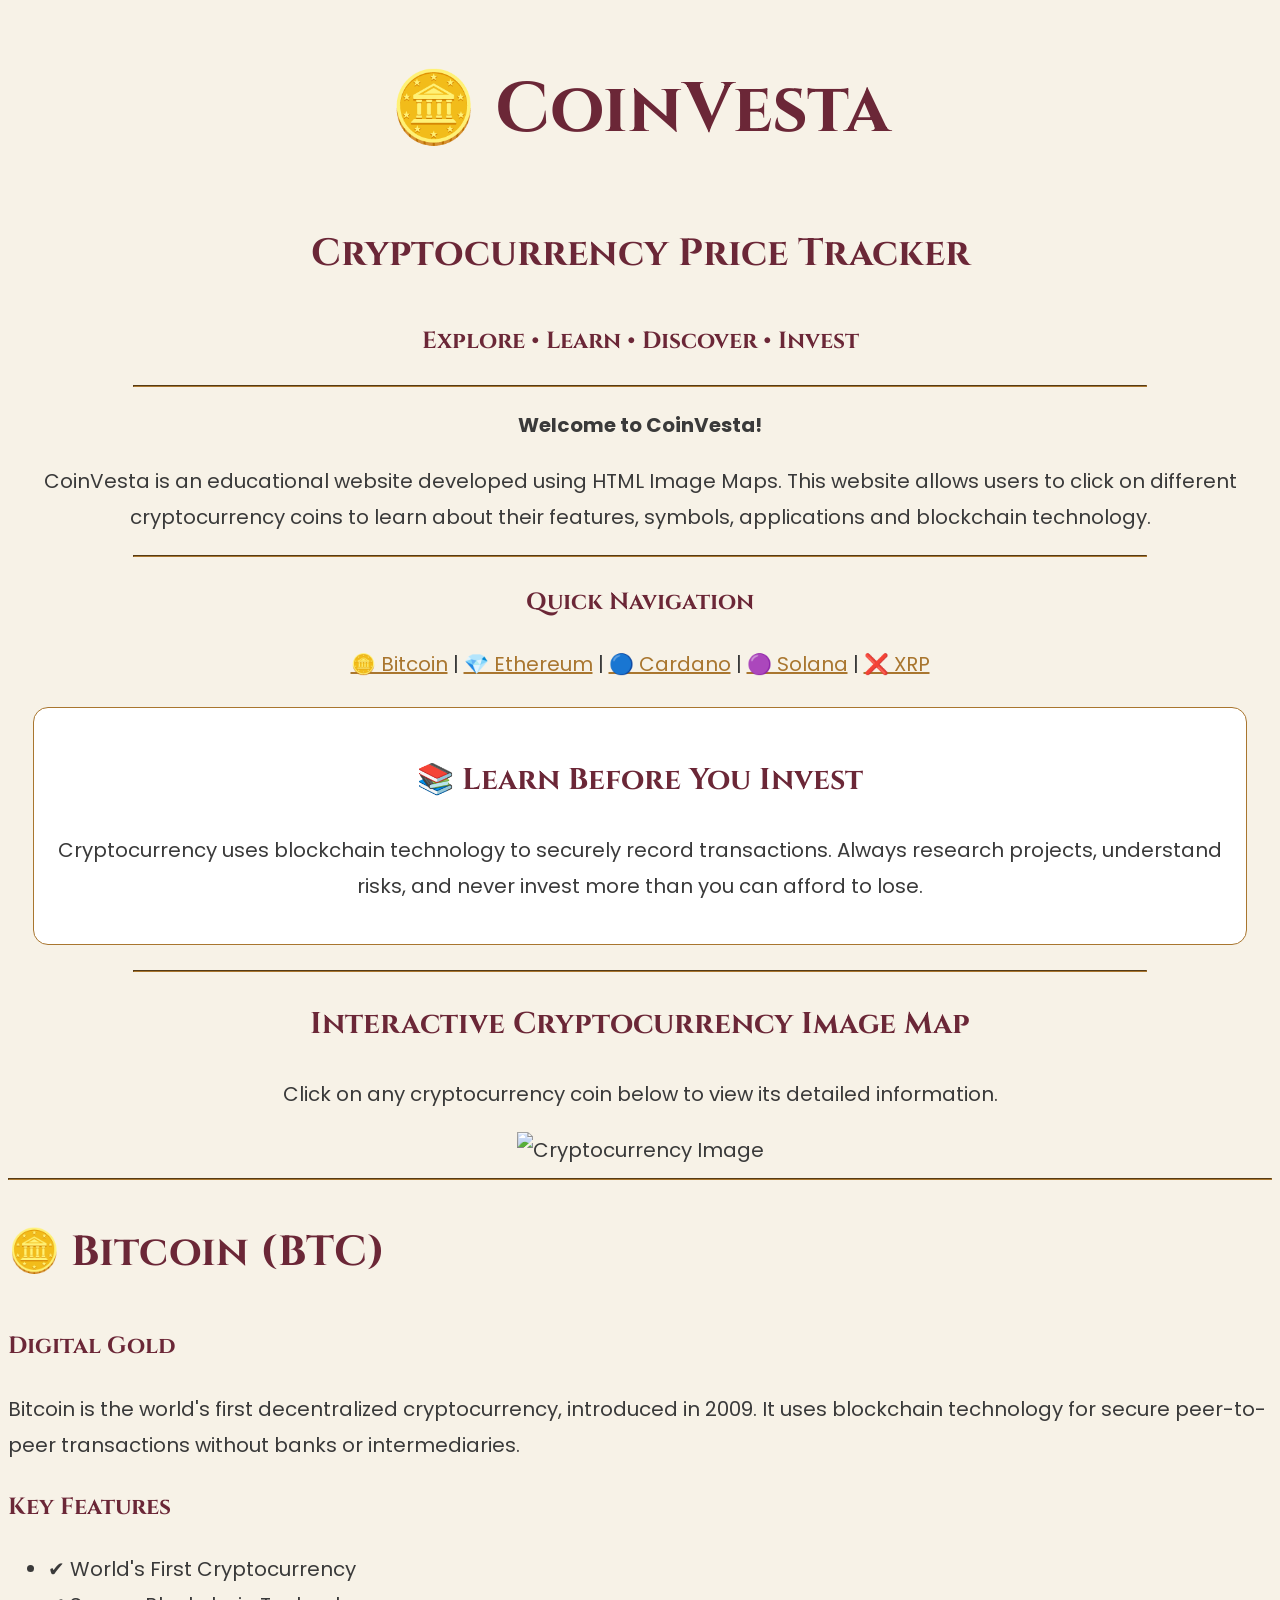
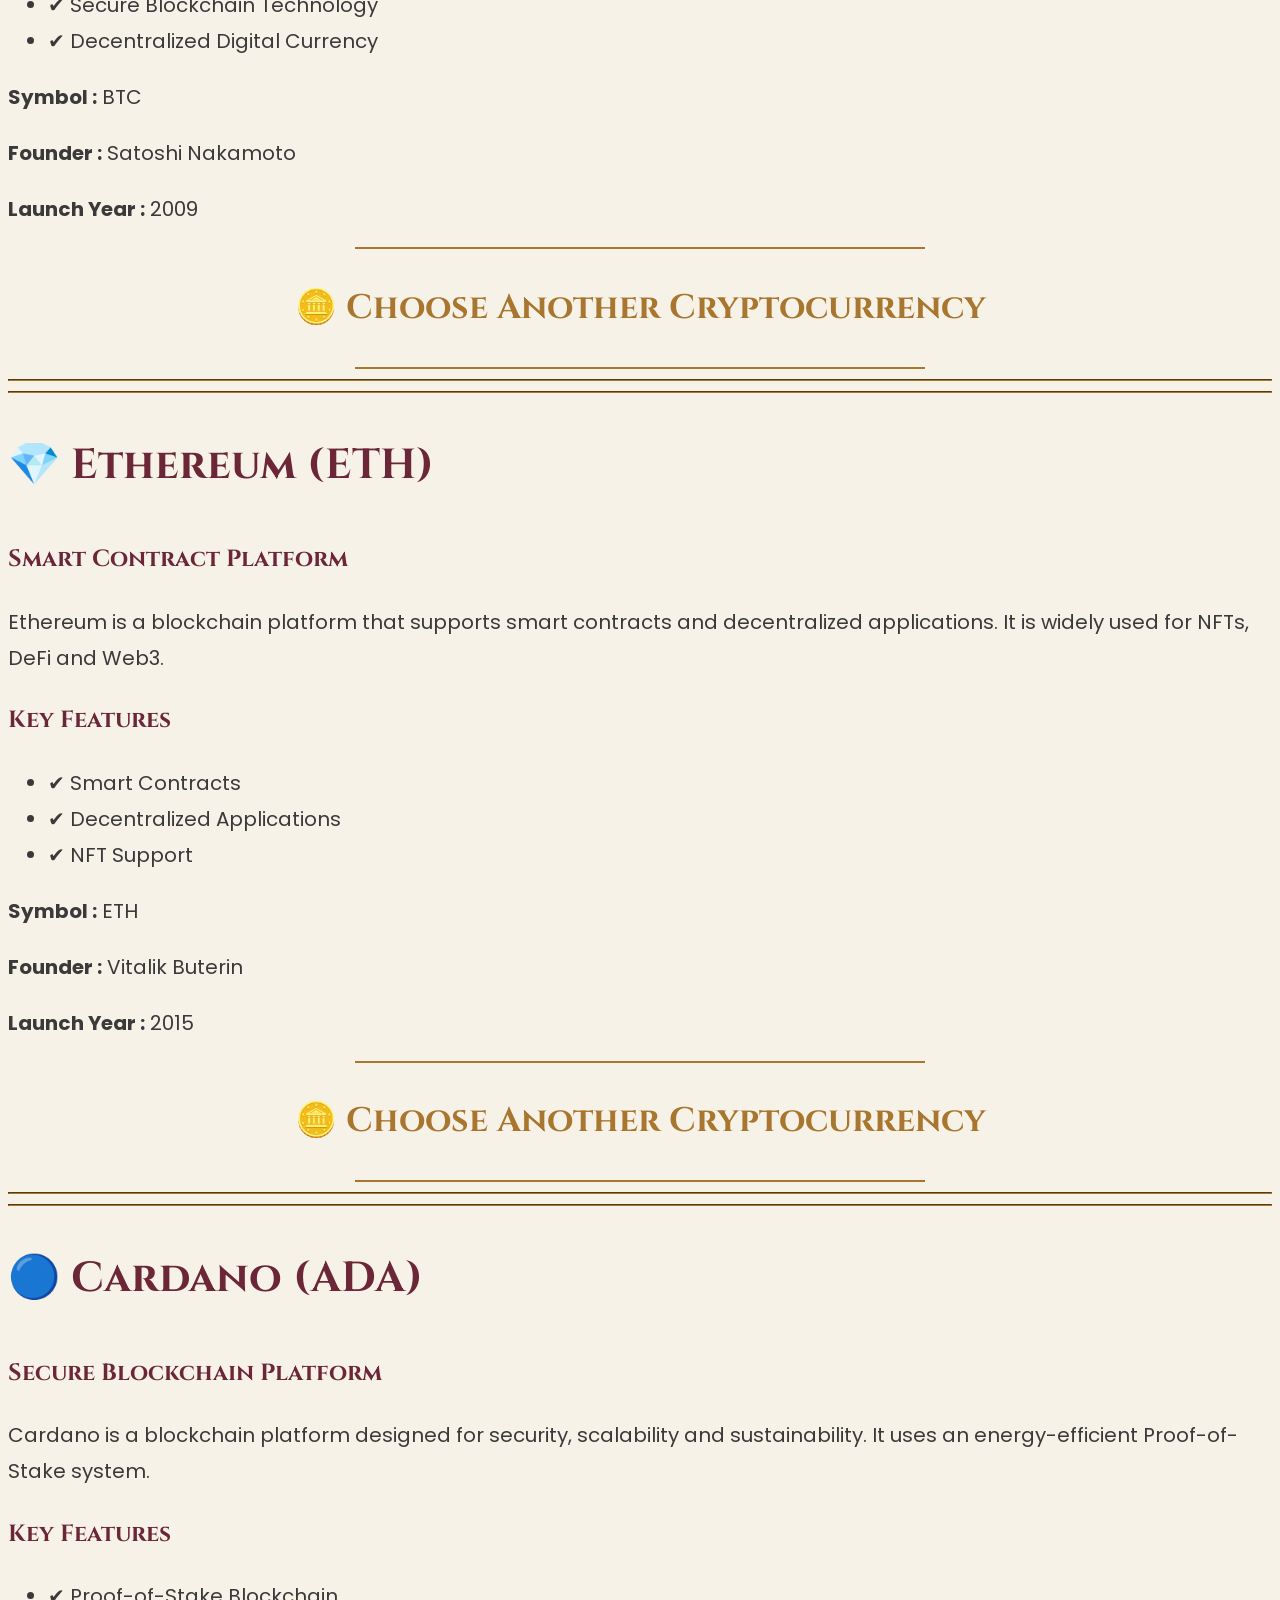
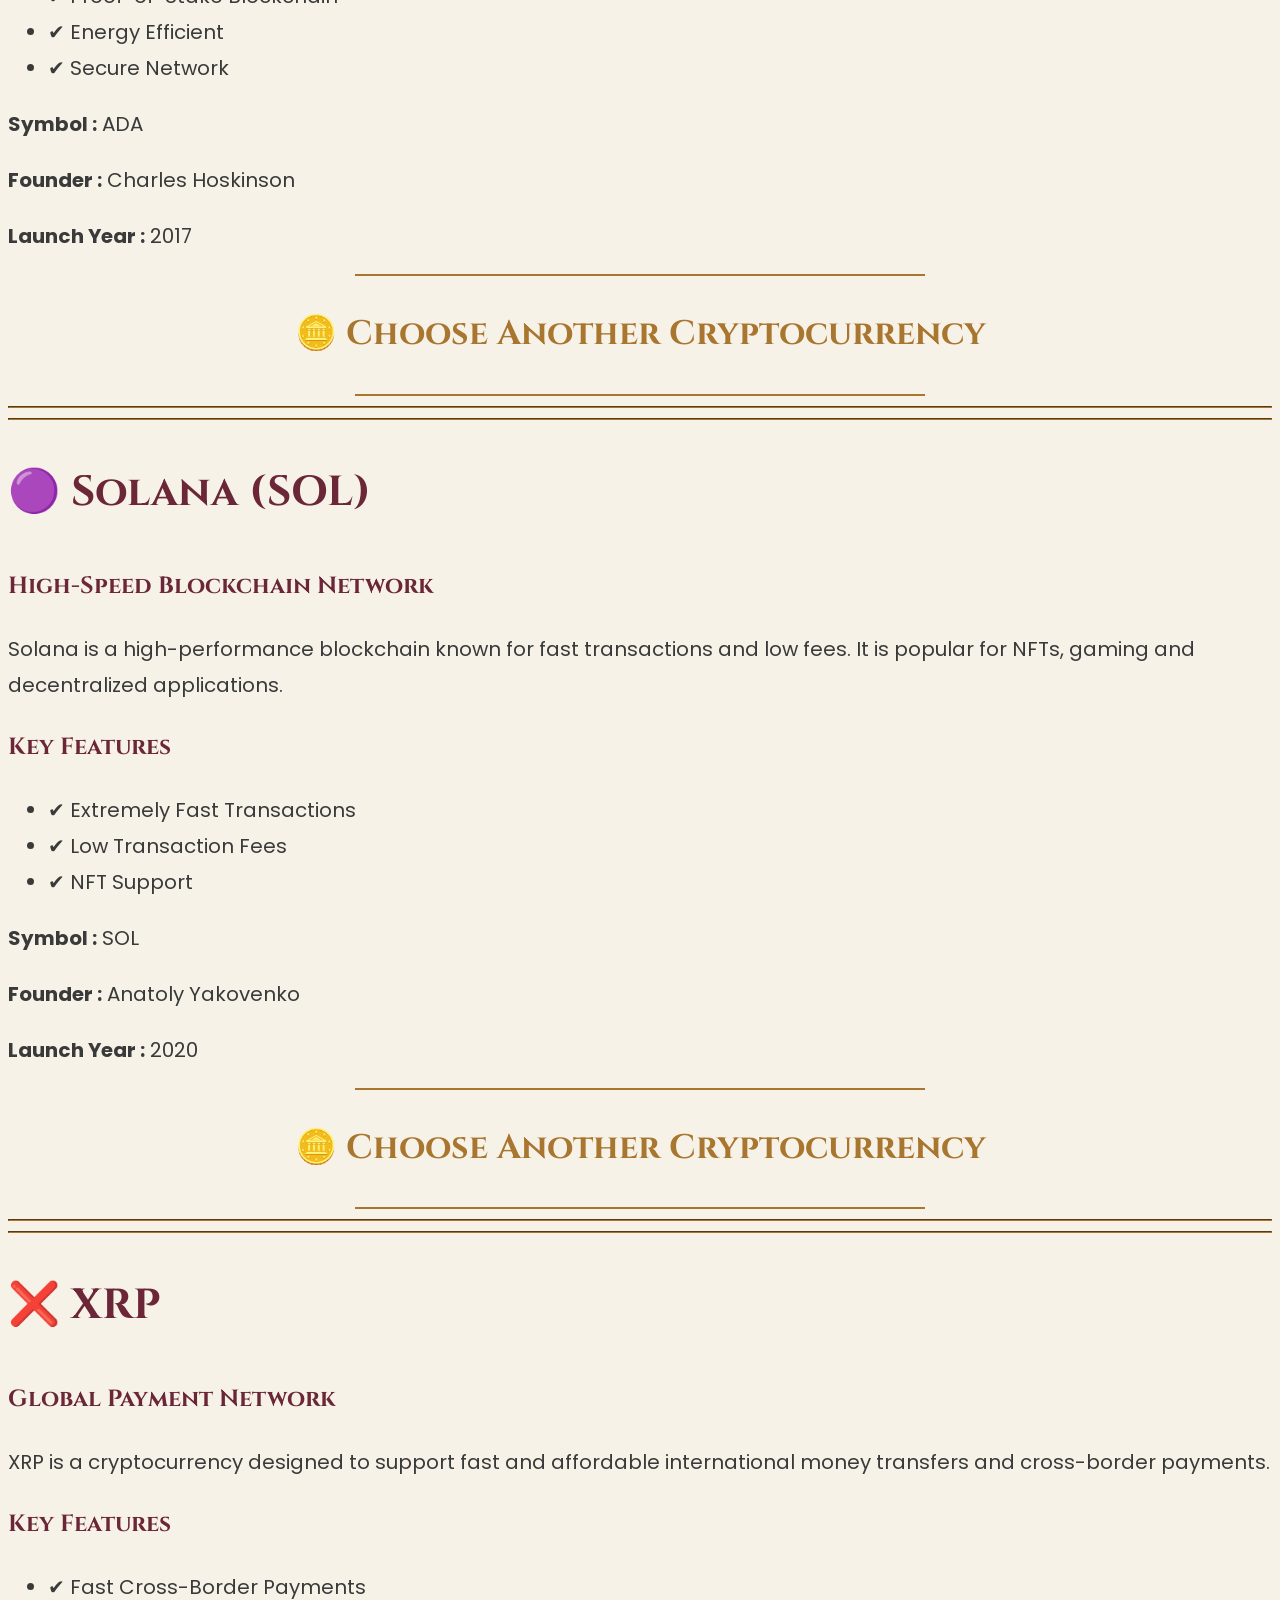
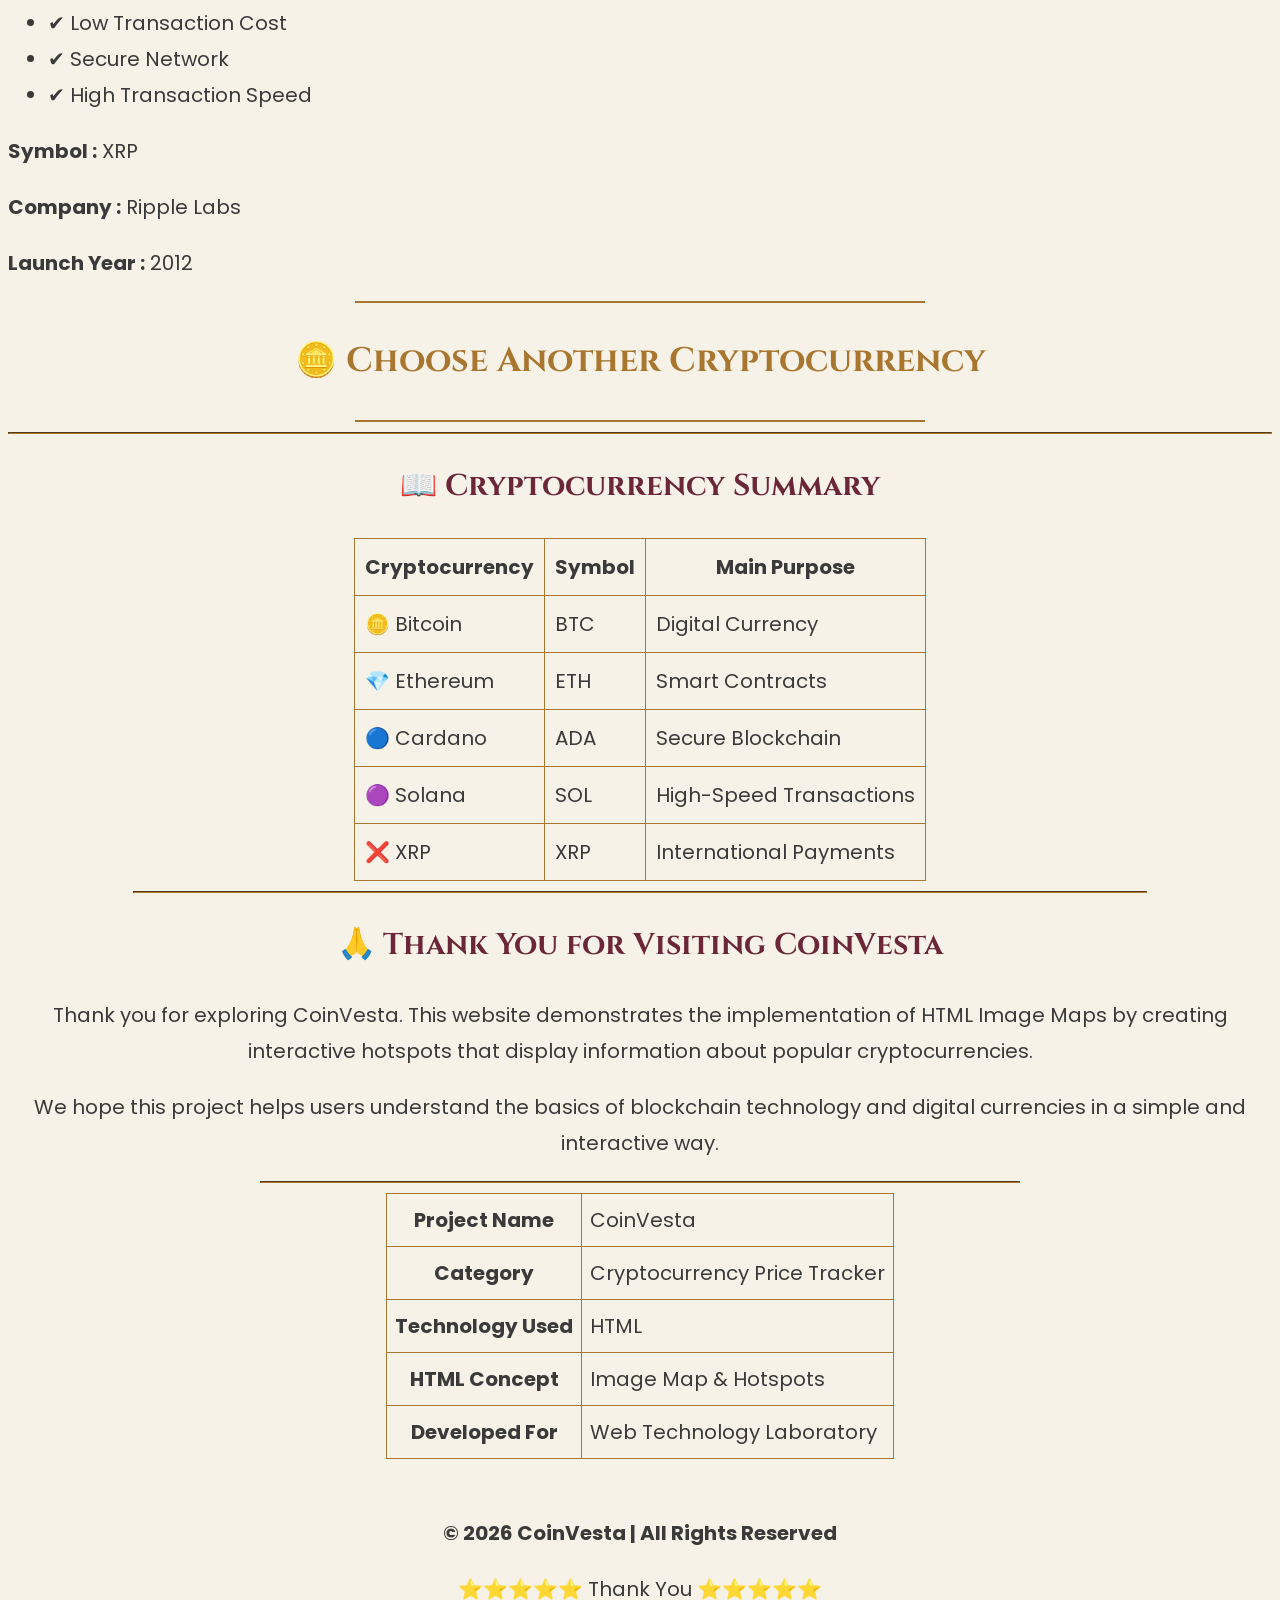
==== index.html @ 27be0dd7 "Rename index.html.html to index.html" ====
<!DOCTYPE html>
<html>

<head>
<link href="https://fonts.googleapis.com/css2?family=Cinzel:wght@600;700&family=Poppins:wght@300;400;600&display=swap" rel="stylesheet">
<style>body{background:#f7f2e7;color:#3a3a3a;font-family:Poppins,sans-serif;font-size:20px;line-height:1.8}h1,h2,h3{font-family:Cinzel,serif;color:#6b2737}a{color:#a9762f}table,th,td{border:1px solid #a9762f;border-collapse:collapse}hr{border-color:#a9762f}.card{background:#ffffff;padding:20px;border:1px solid #a9762f;border-radius:15px;margin:25px}</style>
    <title>CoinVesta - Cryptocurrency Price Tracker</title>
</head>

<body>

<a id="top"></a>

<center>

<h1 style="font-size:70px;">🪙 CoinVesta</h1>

<h2 style="font-size:38px;">Cryptocurrency Price Tracker</h2>

<h3>Explore • Learn • Discover • Invest</h3>

<hr width="80%">

<p>
<b>Welcome to CoinVesta!</b>
</p>

<p>
CoinVesta is an educational website developed using HTML Image Maps.
This website allows users to click on different cryptocurrency coins
to learn about their features, symbols, applications and blockchain technology.
</p>

<hr width="80%">

<h3>Quick Navigation</h3>

<a href="#bitcoin">🪙 Bitcoin</a> |
<a href="#ethereum">💎 Ethereum</a> |
<a href="#cardano">🔵 Cardano</a> |
<a href="#solana">🟣 Solana</a> |
<a href="#xrp">❌ XRP</a>

<div class="card"><h2>📚 Learn Before You Invest</h2><p>Cryptocurrency uses blockchain technology to securely record transactions. Always research projects, understand risks, and never invest more than you can afford to lose.</p></div><hr width="80%">

<h2>Interactive Cryptocurrency Image Map</h2>

<p>

Click on any cryptocurrency coin below to view its detailed information.

</p>

<img src="images/crypto-bg.jpg"
     width="900"
     usemap="#coinmap"
     alt="Cryptocurrency Image"
     id="coins">

<map name="coinmap">

<area shape="circle"
coords="450,360,105"
href="#bitcoin"
alt="Bitcoin"
title="Bitcoin">

<area shape="poly"
coords="275,250,310,170,345,250,310,330"
href="#ethereum"
alt="Ethereum"
title="Ethereum">

<area shape="circle"
coords="525,150,42"
href="#cardano"
alt="Cardano"
title="Cardano">

<area shape="circle"
coords="176,455,48"
href="#solana"
alt="Solana"
title="Solana">

<area shape="circle"
coords="772,365,42"
href="#xrp"
alt="XRP"
title="XRP">

</map>

</center>

<hr>

<h2 id="bitcoin" style="font-size:42px;">🪙 Bitcoin (BTC)</h2>

<h3>Digital Gold</h3>
<p>
Bitcoin is the world's first decentralized cryptocurrency, introduced in
2009. It uses blockchain technology for secure peer-to-peer transactions
without banks or intermediaries.
</p>
<h3>Key Features</h3>
<ul>
<li>✔ World's First Cryptocurrency</li>
<li>✔ Secure Blockchain Technology</li>
<li>✔ Decentralized Digital Currency</li>
</ul>
<p>
<b>Symbol :</b> BTC
</p>
<p>
<b>Founder :</b> Satoshi Nakamoto
</p>
<p>
<b>Launch Year :</b> 2009
</p>
<center>
<hr color="#A9762F" width="45%">
<h2 style="font-family:Cinzel;font-size:34px;color:#6B2737;">
<a href="#coins" style="color:#A9762F;text-decoration:none;">
🪙 Choose Another Cryptocurrency
</a>
</h2>
<hr color="#A9762F" width="45%">
</center>
<hr>

<hr>
<h2 id="ethereum" style="font-size:42px;">💎 Ethereum (ETH)</h2>

<h3>Smart Contract Platform</h3>

<p>
Ethereum is a blockchain platform that supports smart contracts and
decentralized applications. It is widely used for NFTs, DeFi and Web3.
</p>

<h3>Key Features</h3>
<ul>
<li>✔ Smart Contracts</li>
<li>✔ Decentralized Applications</li>
<li>✔ NFT Support</li>
</ul>

<p>
<b>Symbol :</b> ETH
</p>

<p>
<b>Founder :</b> Vitalik Buterin
</p>

<p>
<b>Launch Year :</b> 2015
</p>

<center>
<hr color="#A9762F" width="45%">

<h2 style="font-family:Cinzel;font-size:34px;color:#6B2737;">
<a href="#coins" style="color:#A9762F;text-decoration:none;">
🪙 Choose Another Cryptocurrency
</a>
</h2>

<hr color="#A9762F" width="45%">
</center>
<hr>

<hr>

<h2 id="cardano" style="font-size:42px;">🔵 Cardano (ADA)</h2>

<h3>Secure Blockchain Platform</h3>

<p>
Cardano is a blockchain platform designed for security, scalability and
sustainability. It uses an energy-efficient Proof-of-Stake system.
</p>

<h3>Key Features</h3>

<ul>
<li>✔ Proof-of-Stake Blockchain</li>
<li>✔ Energy Efficient</li>
<li>✔ Secure Network</li>
</ul>

</ul>

<p>
<b>Symbol :</b> ADA
</p>

<p>
<b>Founder :</b> Charles Hoskinson
</p>

<p>
<b>Launch Year :</b> 2017
</p>

<center>
<hr color="#A9762F" width="45%">

<h2 style="font-family:Cinzel;font-size:34px;color:#6B2737;">
<a href="#coins" style="color:#A9762F;text-decoration:none;">
🪙 Choose Another Cryptocurrency
</a>
</h2>

<hr color="#A9762F" width="45%">
</center>

<hr>

<hr>

<h2 id="solana" style="font-size:42px;">🟣 Solana (SOL)</h2>

<h3>High-Speed Blockchain Network</h3>

<p>
Solana is a high-performance blockchain known for fast transactions and
low fees. It is popular for NFTs, gaming and decentralized applications.
</p>

<h3>Key Features</h3>

<ul>
<li>✔ Extremely Fast Transactions</li>
<li>✔ Low Transaction Fees</li>
<li>✔ NFT Support</li>
</ul>

<p>
<b>Symbol :</b> SOL
</p>

<p>
<b>Founder :</b> Anatoly Yakovenko
</p>

<p>
<b>Launch Year :</b> 2020
</p>
<center>
<hr color="#A9762F" width="45%">

<h2 style="font-family:Cinzel;font-size:34px;color:#6B2737;">
<a href="#coins" style="color:#A9762F;text-decoration:none;">
🪙 Choose Another Cryptocurrency
</a>
</h2>
<hr color="#A9762F" width="45%">
</center>
<hr>

<hr>

<h2 id="xrp" style="font-size:42px;">❌ XRP</h2>

<h3>Global Payment Network</h3>

<p>
XRP is a cryptocurrency designed to support fast and affordable
international money transfers and cross-border payments.
</p>

<h3>Key Features</h3>

<ul>
<li>✔ Fast Cross-Border Payments</li>
<li>✔ Low Transaction Cost</li>
<li>✔ Secure Network</li>
<li>✔ High Transaction Speed</li>
</ul>

<p>
<b>Symbol :</b> XRP
</p>

<p>
<b>Company :</b> Ripple Labs
</p>

<p>
<b>Launch Year :</b> 2012
</p>
<center>
<hr color="#A9762F" width="45%">
<h2 style="font-family:Cinzel;font-size:34px;color:#6B2737;">
<a href="#coins" style="color:#A9762F;text-decoration:none;">
🪙 Choose Another Cryptocurrency
</a>
</h2>
<hr color="#A9762F" width="45%">
</center>
<hr>

<center>

<h2>📖 Cryptocurrency Summary</h2>

<table border="1" cellpadding="10" cellspacing="0">

<tr>
<th>Cryptocurrency</th>
<th>Symbol</th>
<th>Main Purpose</th>
</tr>

<tr>
<td>🪙 Bitcoin</td>
<td>BTC</td>
<td>Digital Currency</td>
</tr>

<tr>
<td>💎 Ethereum</td>
<td>ETH</td>
<td>Smart Contracts</td>
</tr>

<tr>
<td>🔵 Cardano</td>
<td>ADA</td>
<td>Secure Blockchain</td>
</tr>

<tr>
<td>🟣 Solana</td>
<td>SOL</td>
<td>High-Speed Transactions</td>
</tr>

<tr>
<td>❌ XRP</td>
<td>XRP</td>
<td>International Payments</td>
</tr>

</table>

<hr width="80%">

<h2>🙏 Thank You for Visiting CoinVesta</h2>

<p>
Thank you for exploring CoinVesta. This website demonstrates the
implementation of HTML Image Maps by creating interactive hotspots
that display information about popular cryptocurrencies.
</p>

<p>
We hope this project helps users understand the basics of blockchain
technology and digital currencies in a simple and interactive way.
</p>

<hr width="60%">

<table border="1" cellpadding="8">

<tr>
<th>Project Name</th>
<td>CoinVesta</td>
</tr>

<tr>
<th>Category</th>
<td>Cryptocurrency Price Tracker</td>
</tr>

<tr>
<th>Technology Used</th>
<td>HTML</td>
</tr>

<tr>
<th>HTML Concept</th>
<td>Image Map & Hotspots</td>
</tr>

<tr>
<th>Developed For</th>
<td>Web Technology Laboratory</td>
</tr>

</table>

<br>

<p>
<b>© 2026 CoinVesta | All Rights Reserved</b>
</p>

<p>
⭐⭐⭐⭐⭐ Thank You ⭐⭐⭐⭐⭐
</p>

</center>

</body>

</html>
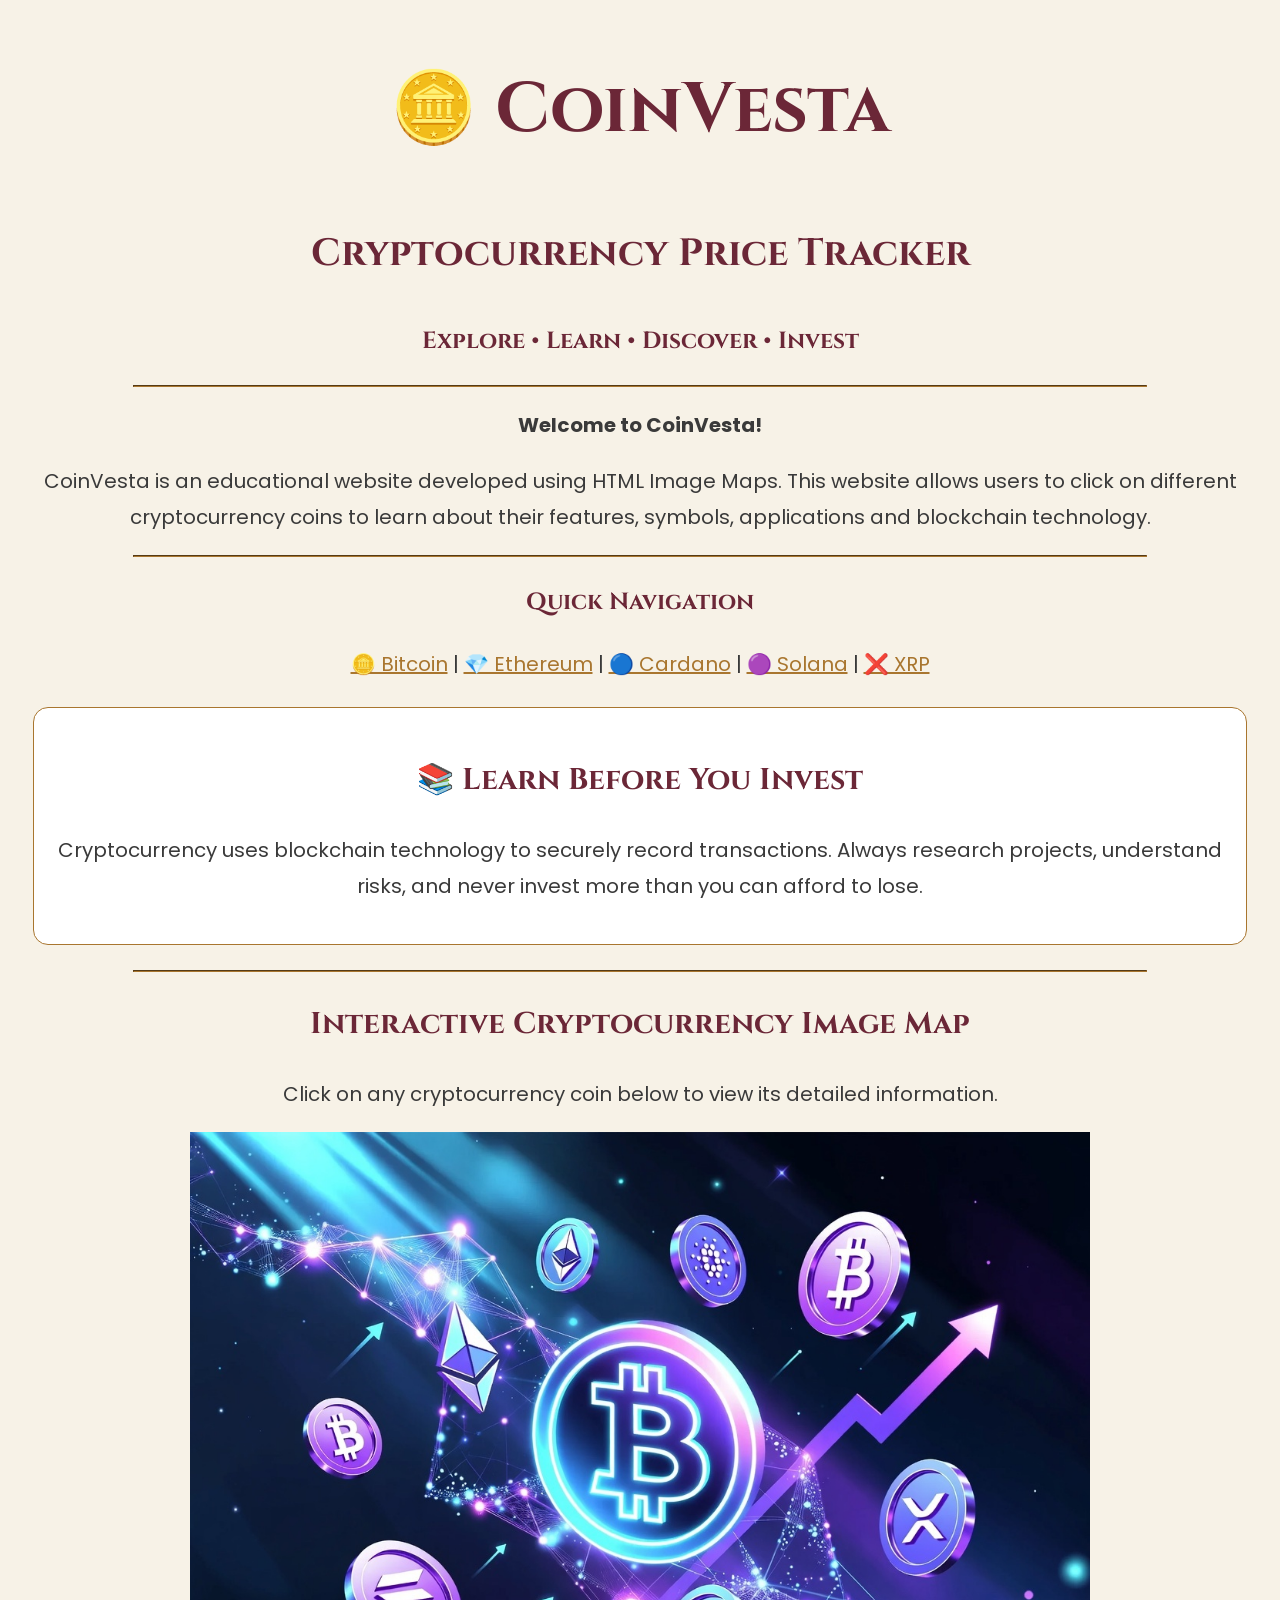
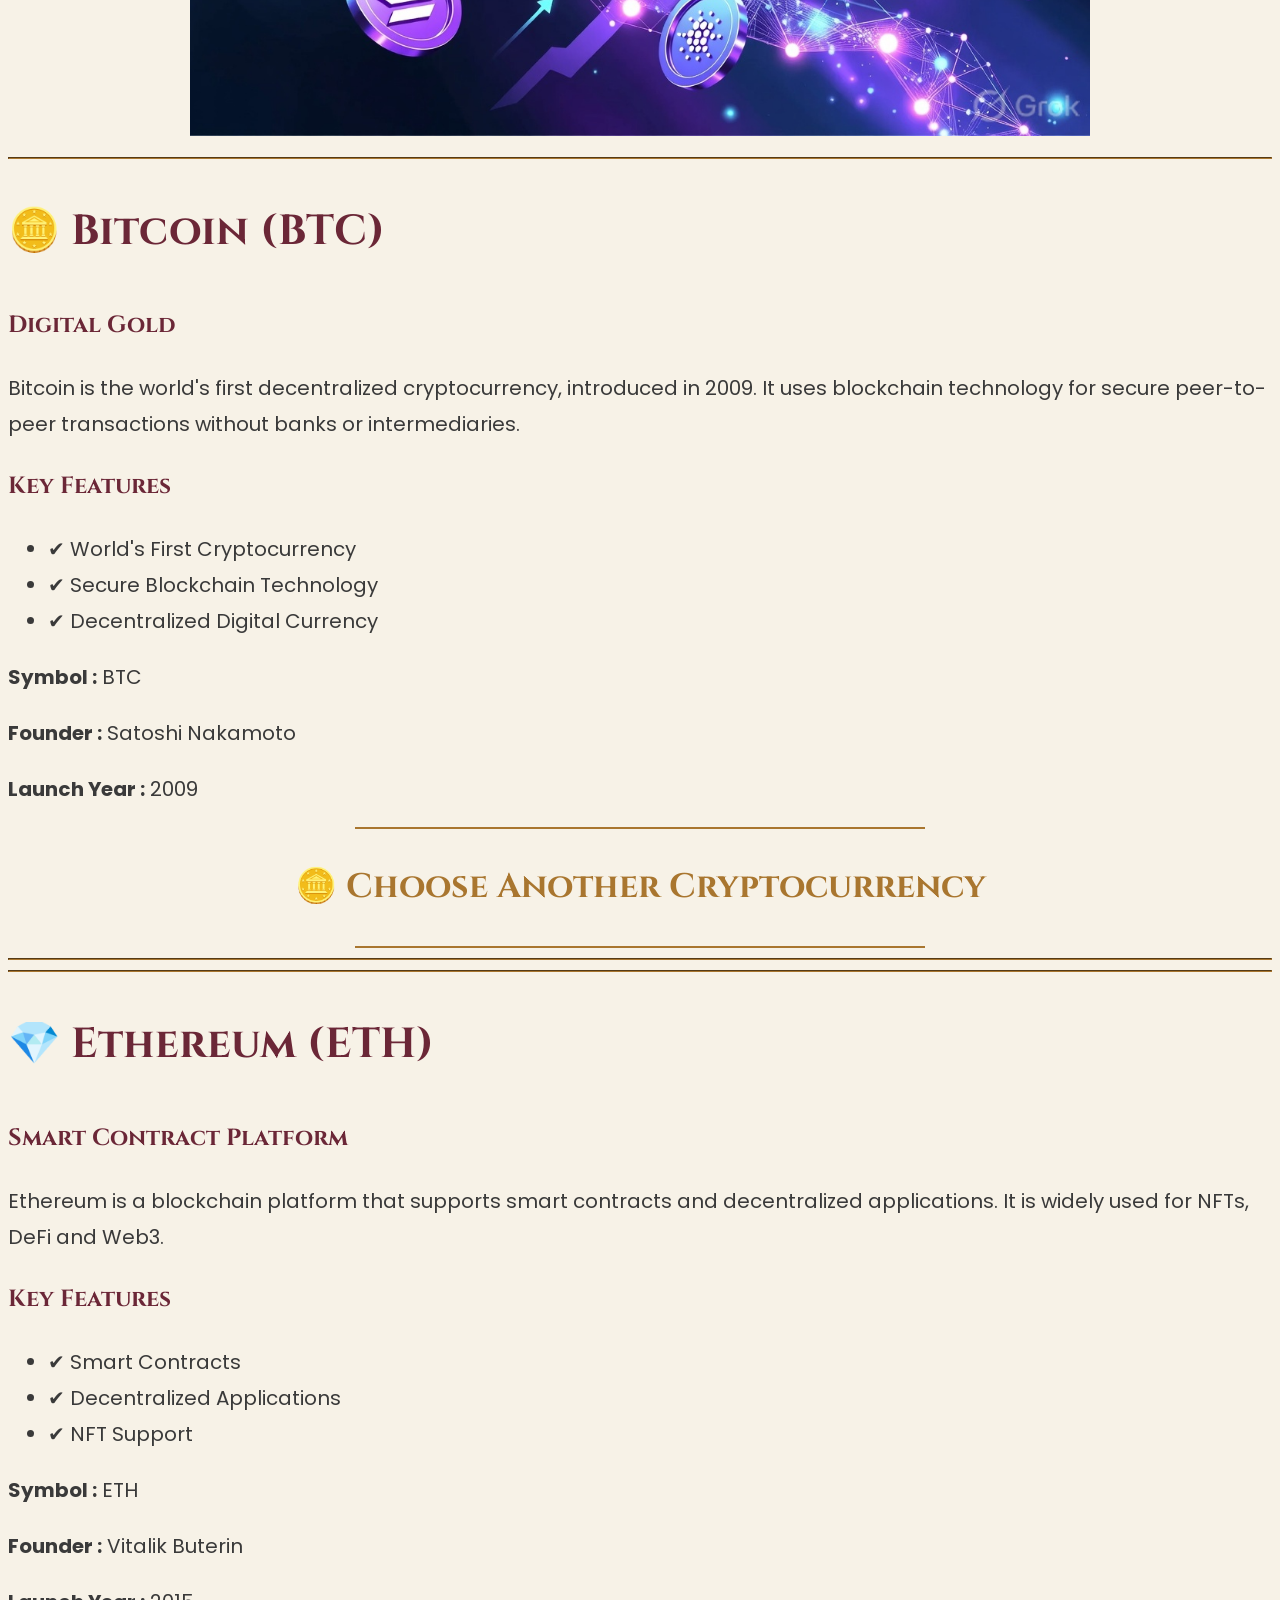
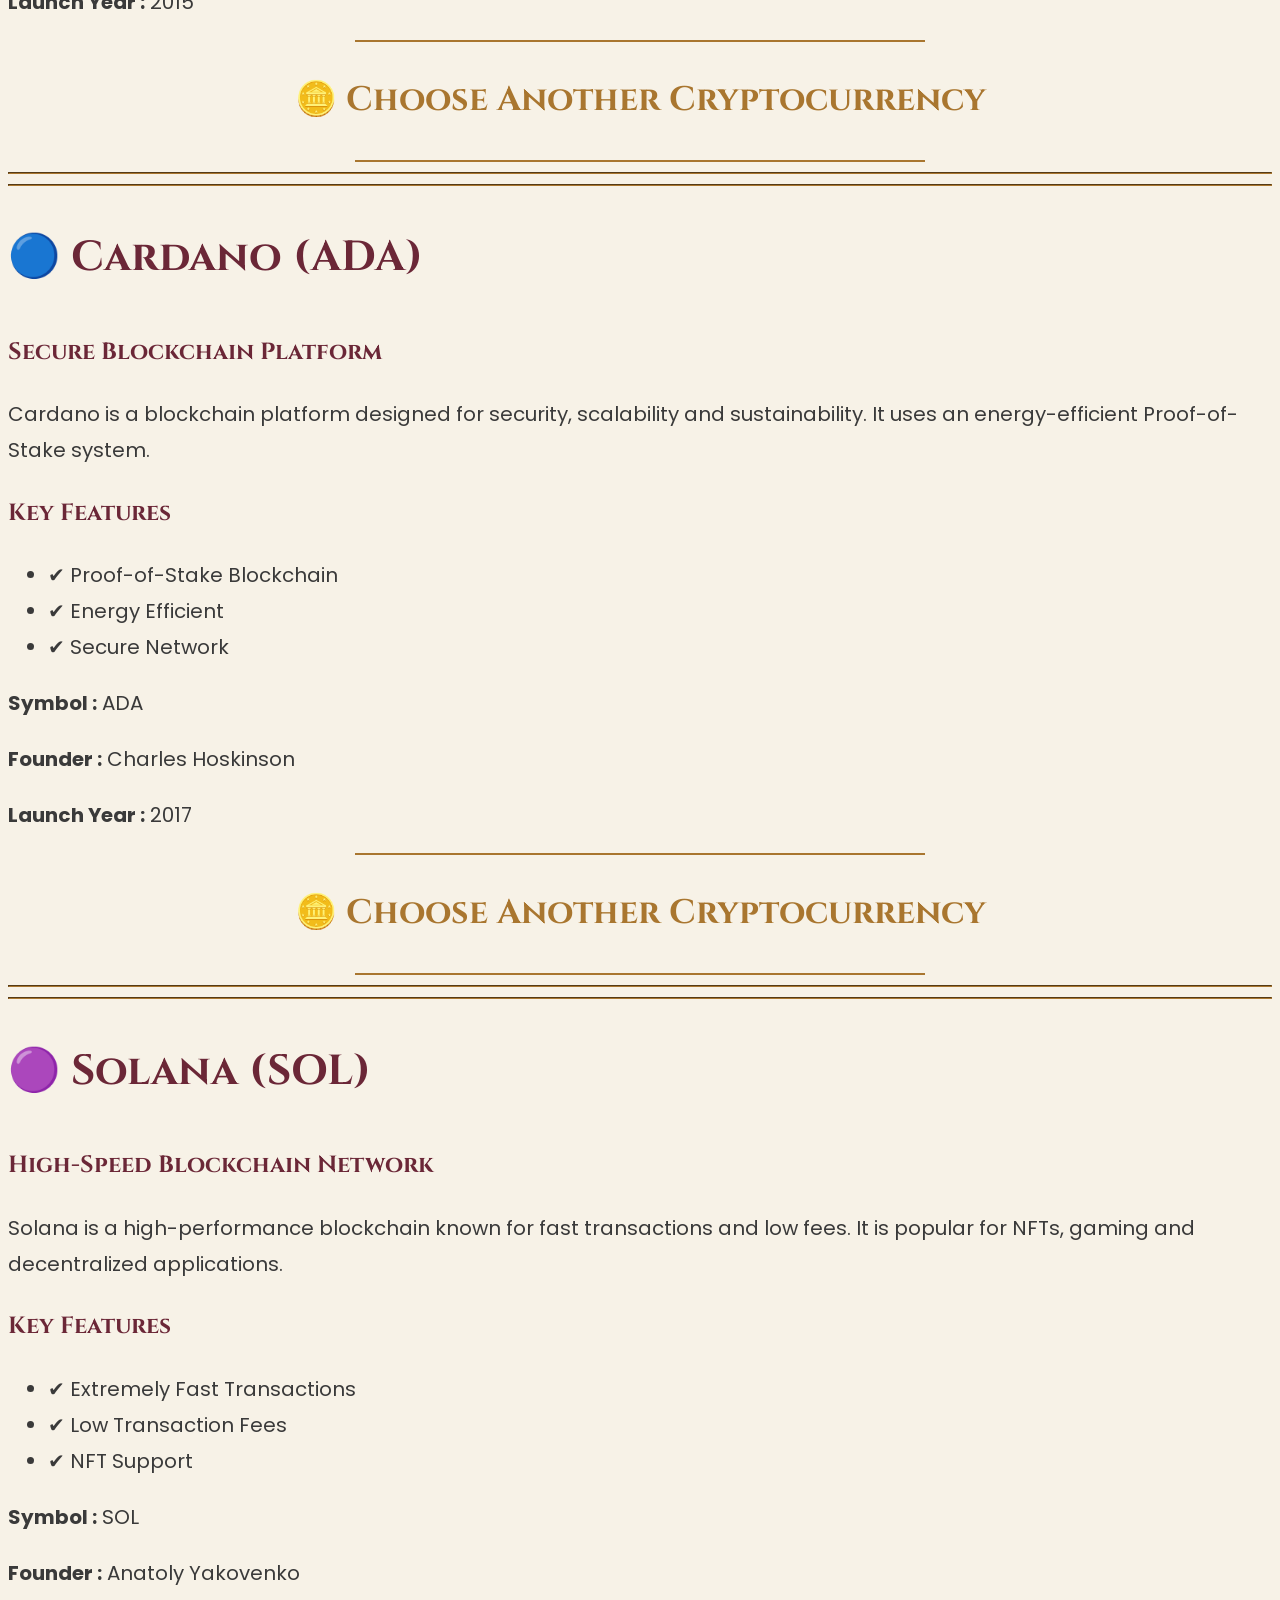
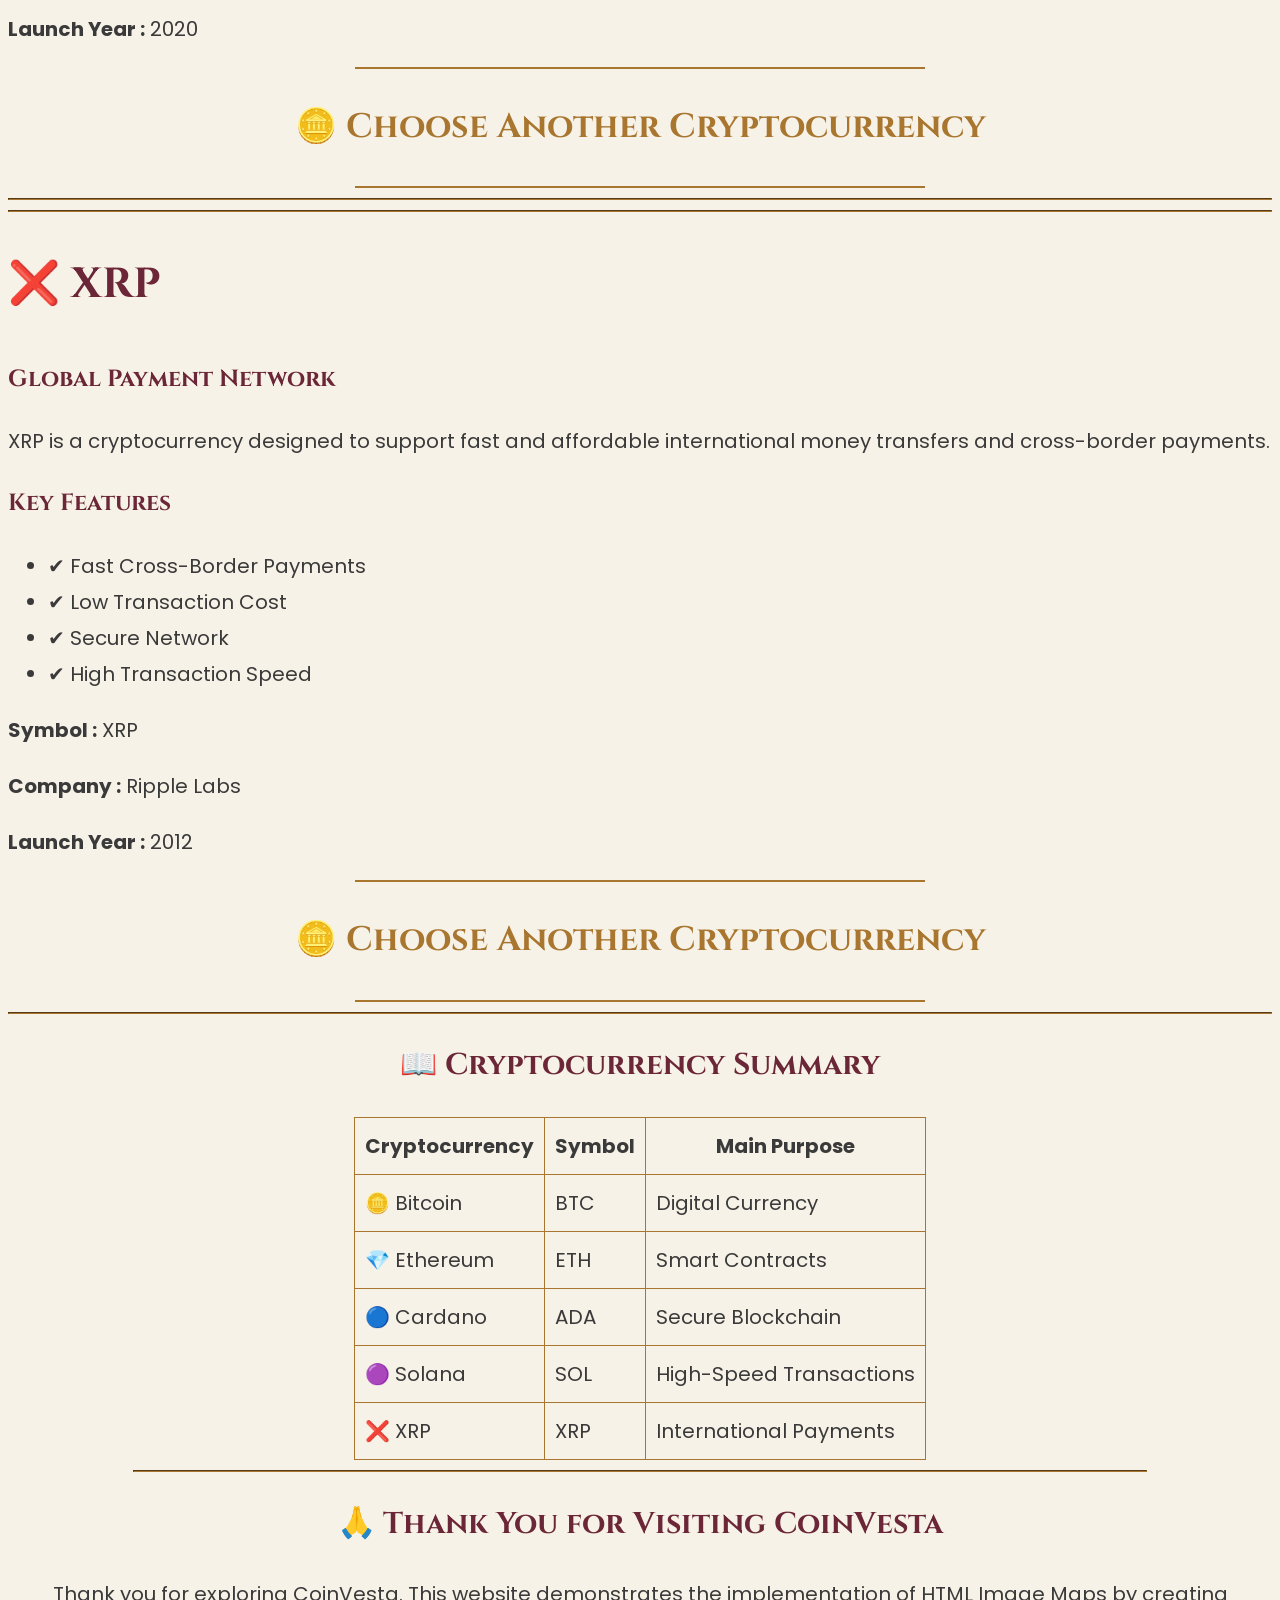
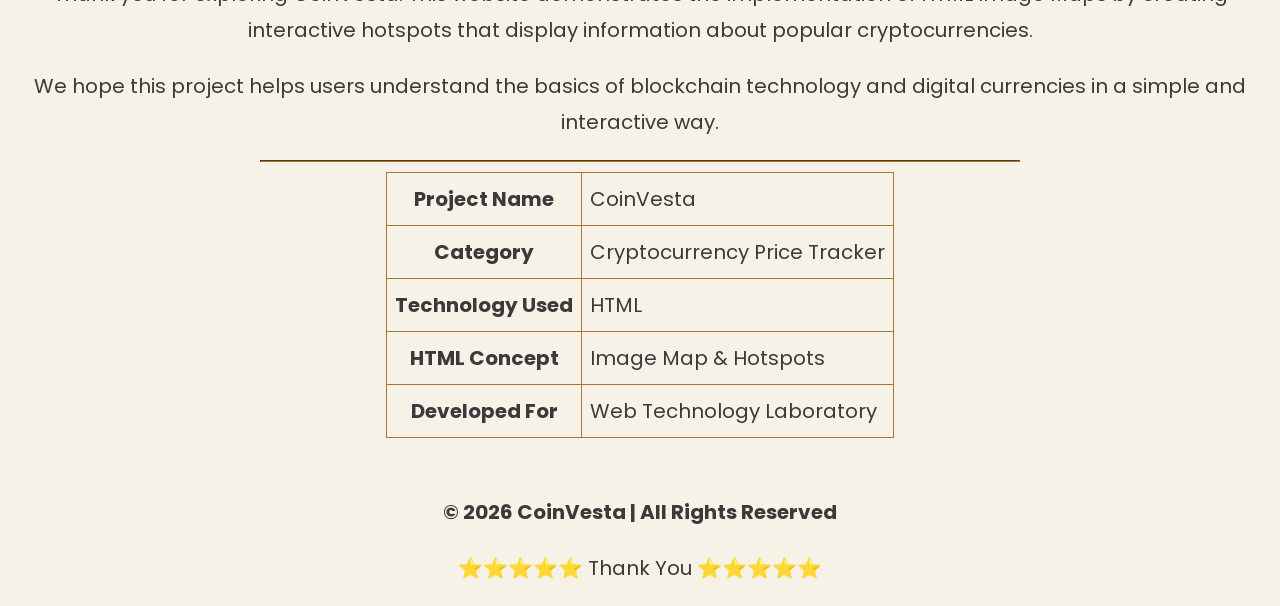
==== commit e86bb42e: "Update index.html" ====
--- a/index.html
+++ b/index.html
@@ -51,7 +51,7 @@
 
 </p>
 
-<img src="images/crypto-bg.jpg"
+<img src="crypto-bg.jpg"
      width="900"
      usemap="#coinmap"
      alt="Cryptocurrency Image"
